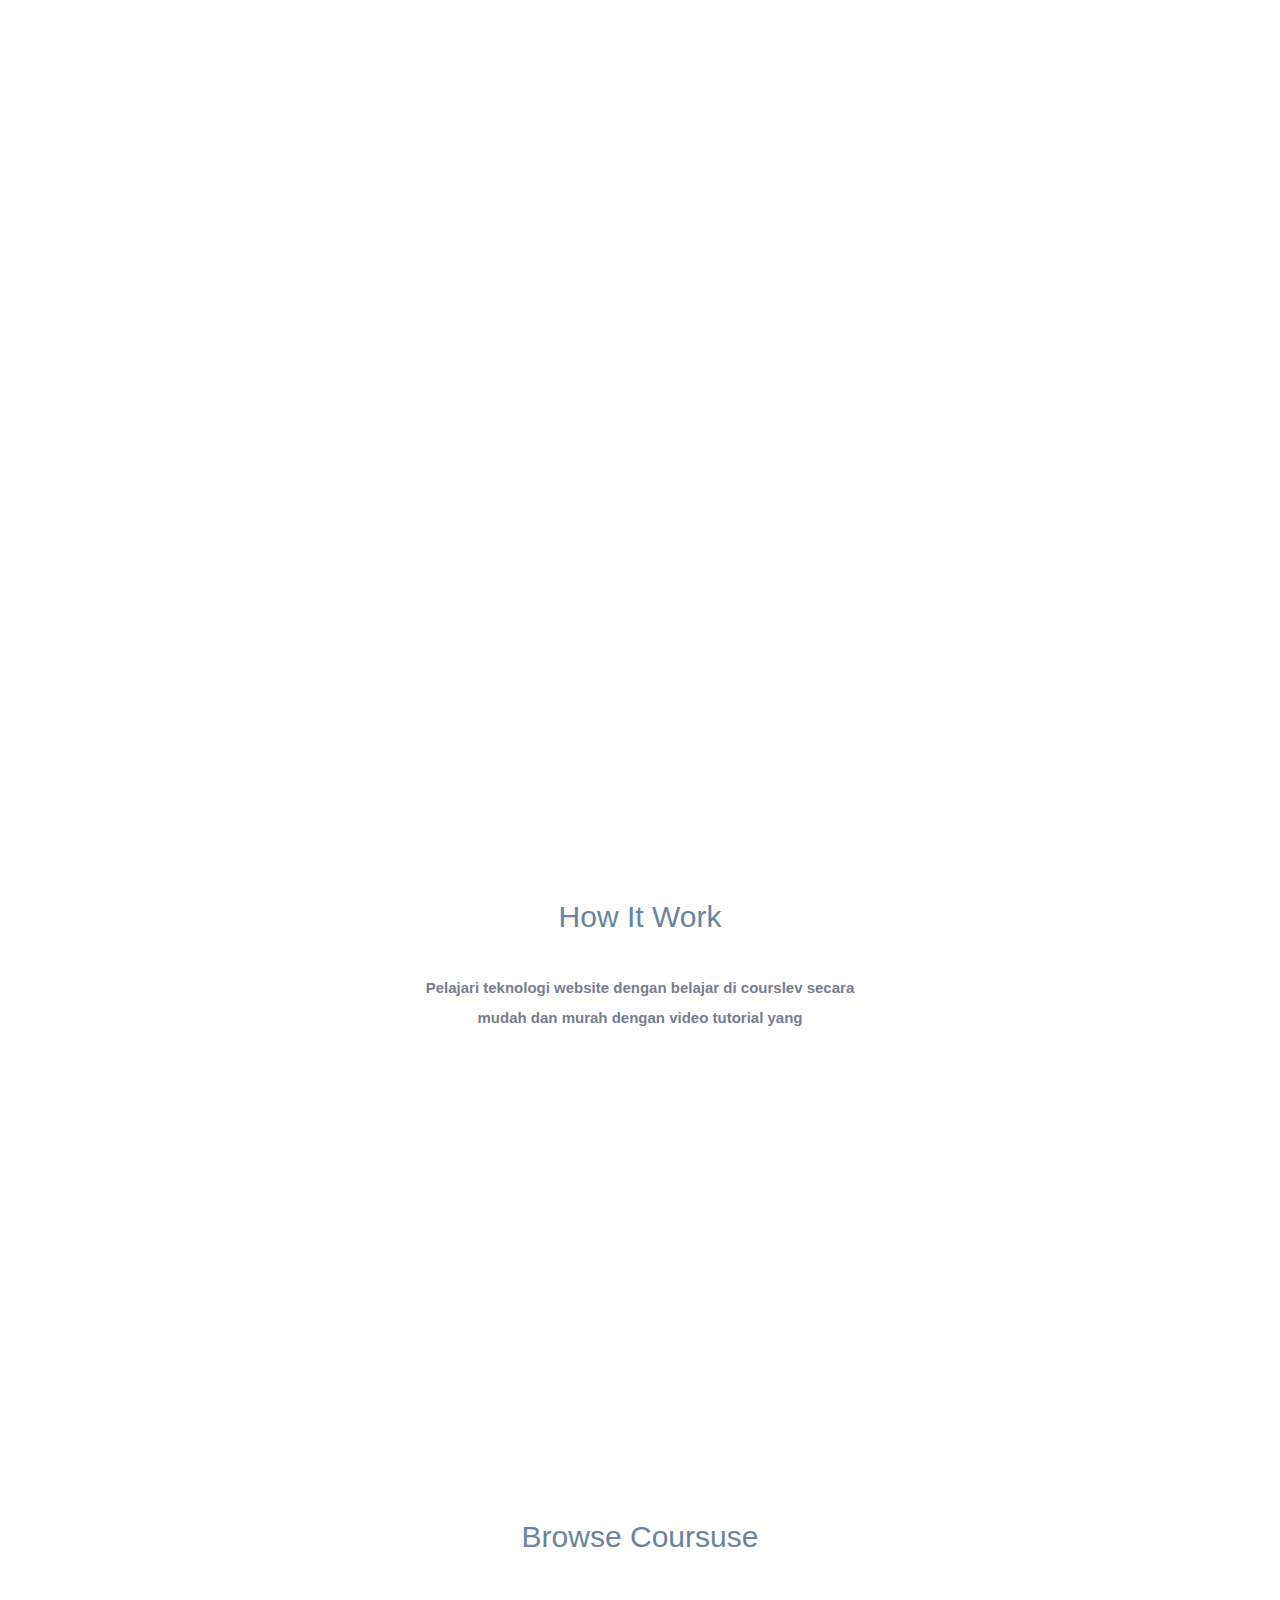
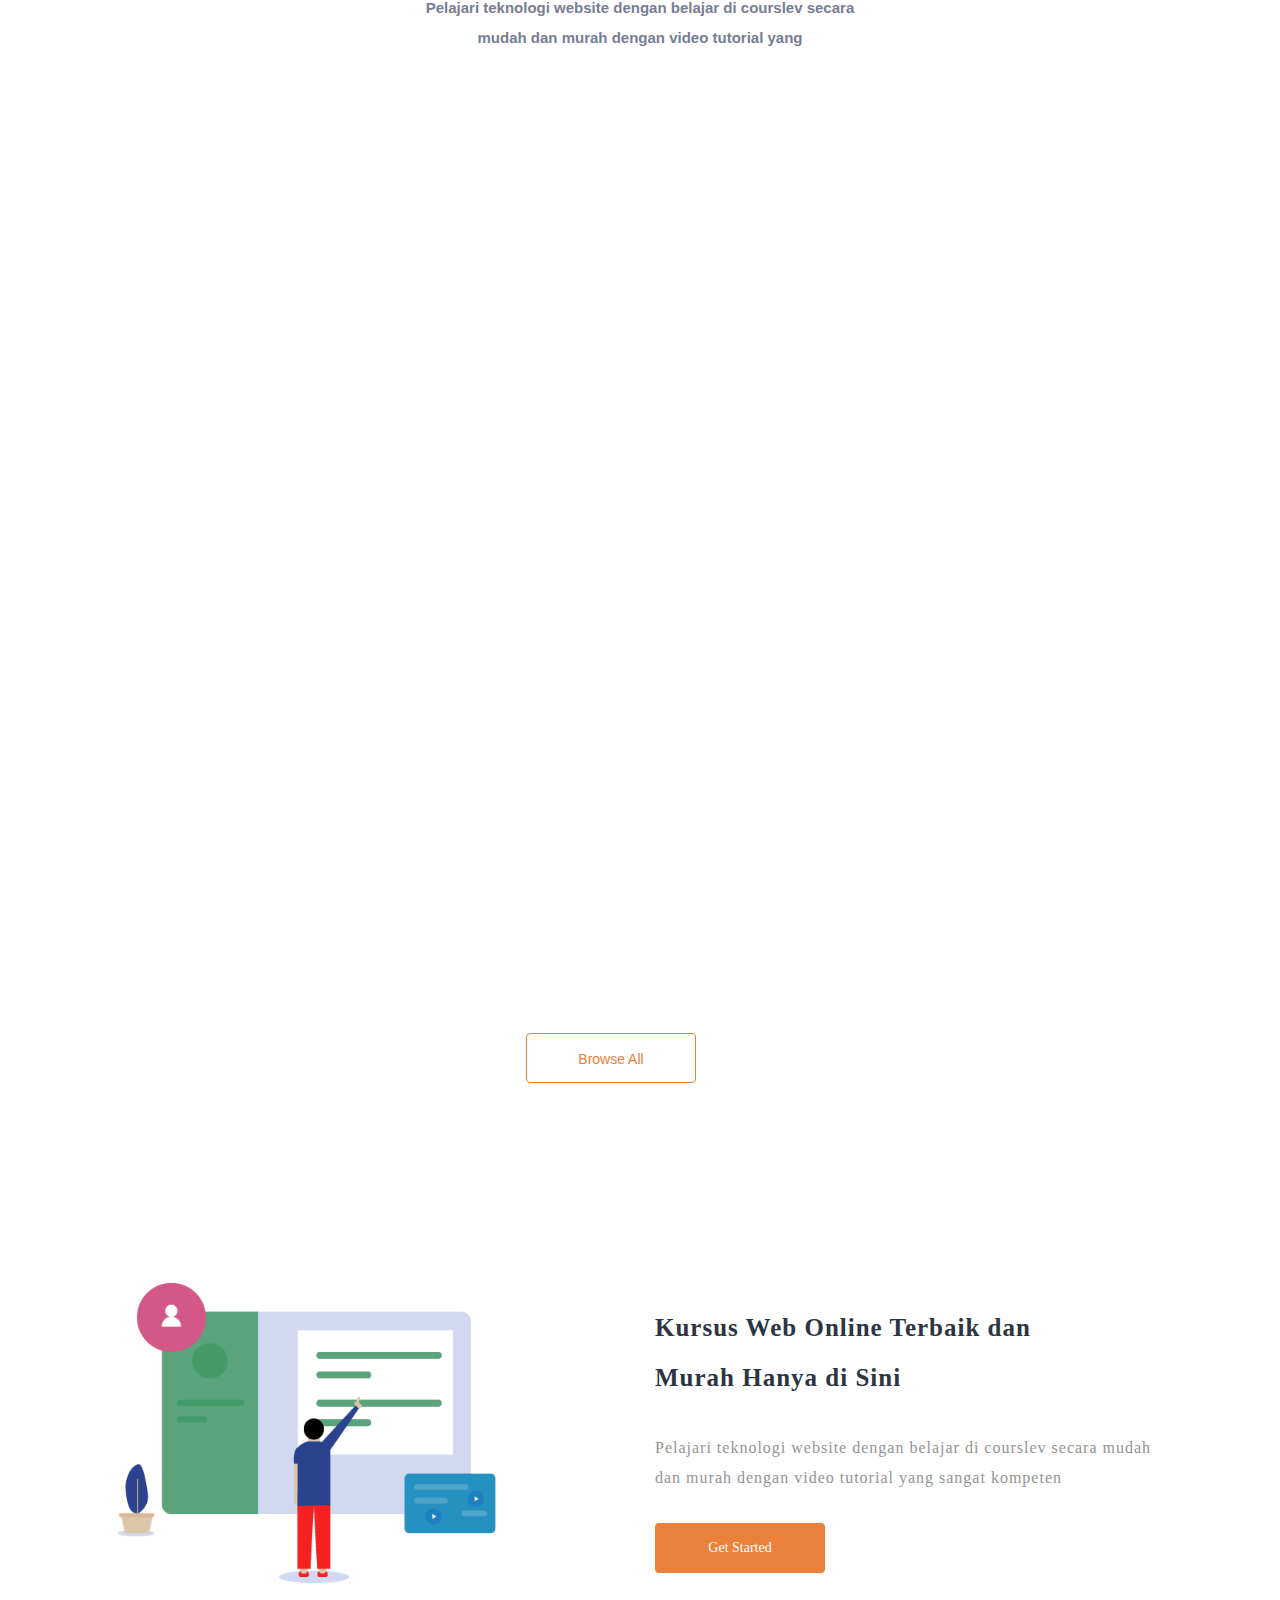
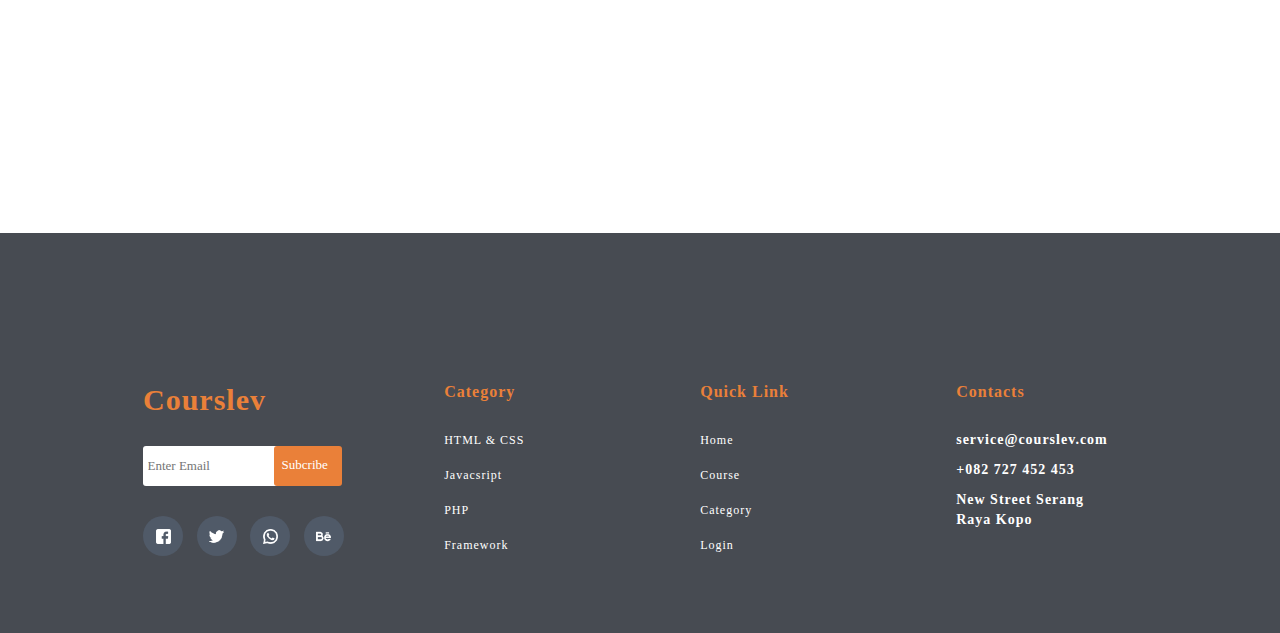
==== pages/courseweb/coursehome.html @ 41d36136 "page food web" ====
<!DOCTYPE html>
<html>
<head>
	<title>Courslev</title>
	<meta charset="utf-8">
	<meta name="viewport" content="width=device-width, initial-scale=1, maximum-scale=1">
	<link rel="stylesheet" type="text/css" href="style.css">
	<link rel="stylesheet" type="text/css" href="bootstrap/css/bootstrap.css">
	<script type="text/javascript" src="bootstrap/js/jquery.js"></script>
	<script type="text/javascript" src="food.js"></script>
</head>
<body>
	<div class="continer-fluid" id="header">
		<div class="menu">
			<!-- <img src="assets/menu.png" class="menu-icon"> -->
			<div class="col-md-4">
				<a href="#" class="logo">Courslev</a><!-- <img src="assets/logo.png" class="logo"> -->
			</div>
			<img src="assets/menu.png" class="menu-icon">
			<div class="col-md-8" id="nav">
				<ul>
					<li><a href="#home" class="scroll">Home</a></li>
					<li><a href="#Restoran" class="scroll">Course</a></li>
					<li><a href="#About" class="scroll">About</a></li>
					<li><a href="#Contact" class="scroll">Contact</a></li>
					<li><a href="#About" class="scroll">Login</a></li>
				</ul>
			</div>
		</div>

		<div class="intro">
			<div class="row">
				<div class="col-md-5 col-sm-5 col-xs-12">
					<div class="text-intro">
						<h2>Your Up <span>Next Level </span> Tecnology Now Are Your Ready?</h2>
						<p>Pelajari teknologi website dengan belajar di courslev
							secara mudah dan murah dengan video tutorial yang sangat kompeten</p>
						<a href="#" class="tombol">Get Started</a>
					</div>
				</div>

				<div class="col-md-5 col-sm-5 col-xs-12">
					<div class="image-ilus">
						<img src="assets/image-ilus.png">
					</div>
				</div>
			</div>

		</div>
	</div>

	<div class="container">
		<div class="feature">
			<div class="title">
				<h2> How It Work</h2>
				<p>Pelajari teknologi website dengan belajar di courslev secara <br>
					mudah dan murah dengan video tutorial yang </p>
			</div>
			<div class="icon">
				<div class="col" id="satu">
					<img src="assets/icon1.png">
					<h1>Create Account</h1>
					<p>Pelajari teknologi website dengan belajar di courslev secara mudah dan murah</p>
				</div>
				<div class="col" id="dua">
					<img src="assets/icon2.png">
					<h1>Buy Course</h1>
					<p>Pelajari teknologi website dengan belajar di courslev secara mudah dan murah</p>
				</div>
				<div class="col" id="tiga">
					<img src="assets/icon3.png">
					<h1>Learn Tutorial</h1>
					<p>Pelajari teknologi website dengan belajar di courslev secara mudah dan murah</p>
				</div>
			</div>
		</div>
		<div class="clear"></div>
		<div class="product">
			<div class="title">
				<h2> Browse Coursuse </h2>
				<p>Pelajari teknologi website dengan belajar di courslev secara <br> mudah dan murah dengan video tutorial yang </p>
			</div>

			<div class="row">
				<div class="col-md-3 col-sm-6 col-xs-12" id="produk">
					<div class="col-product" id="satu">
						<div class="bg-thumbnail"></div>
						<a href="#"><h2>UI Design Beginner</h2></a>
						<p> Pelajari teknologi website dengan belajar di courslev secara mudah dan murah dengan video tutorial . . .
						<label>Learn More</label></p>
						<span class="price">$20 / 4 Week</span>
					</div>
				</div>
				<div class="col-md-3 col-sm-6 col-xs-12" id="produk">
					<div class="col-product" id="dua">
						<div class="bg-thumbnail"></div>
						<a href="#"><h2>Front End Developer Beginner</h2></a>
						<p> Pelajari teknologi website dengan belajar di courslev secara mudah dan murah dengan video tutorial . . .
						<label>Learn More</label></p>
						<span class="price">$20 / 4 Week</span>
					</div>
				</div>
				<div class="col-md-3 col-sm-6 col-xs-12" id="produk">
					<div class="col-product" id="tiga">
						<div class="bg-thumbnail"></div>
						<a href="#"><h2>Back End Developer Beginner</h2></a>
						<p> Pelajari teknologi website dengan belajar di courslev secara mudah dan murah dengan video tutorial . . .
						<label>Learn More</label></p>
						<span class="price">$20 / 4 Week</span>
					</div>
				</div>
				<div class="col-md-3 col-sm-6 col-xs-12" id="produk">
					<div class="col-product" id="empat">
						<div class="bg-thumbnail"></div>
						<a href="#"><h2>Ruby On Rails Advance</h2></a>
						<p> Pelajari teknologi website dengan belajar di courslev secara mudah dan murah dengan video tutorial . . .
						<label>Learn More</label></p>
						<span class="price">$50 / 4 Week</span>
					</div>
				</div>

				<div class="col-md-3 col-sm-6 col-xs-12" id="produk">
					<div class="col-product" id="dua">
						<div class="bg-thumbnail"></div>
						<a href="#"><h2>Javascript Object Oriented programing</h2></a>
						<p> Pelajari teknologi website dengan belajar di courslev secara mudah dan murah dengan video tutorial . . .
						<label>Learn More</label></p>
						<span class="price">$20 / 4 Week</span>
					</div>
				</div>
				<div class="col-md-3 col-sm-6 col-xs-12" id="produk">
					<div class="col-product" id="satu">
						<div class="bg-thumbnail"></div>
						<a href="#"><h2>Leanr Angular V4 Typescript</h2></a>
						<p> Pelajari teknologi website dengan belajar di courslev secara mudah dan murah dengan video tutorial . . .
						<label>Learn More</label></p>
						<span class="price">$20 / 4 Week</span>
					</div>
				</div>
				<div class="col-md-3 col-sm-6 col-xs-12" id="produk">
					<div class="col-product" id="empat">
						<div class="bg-thumbnail"></div>
						<a href="#"><h2>Grapic Designer</h2></a>
						<p> Pelajari teknologi website dengan belajar di courslev secara mudah dan murah dengan video tutorial . . .
						<label>Learn More</label></p>
						<span class="price">$20 / 4 Week</span>
					</div>
				</div>
				<div class="col-md-3 col-sm-6 col-xs-12" id="produk">
					<div class="col-product" id="tiga">
						<div class="bg-thumbnail"></div>
						<a href="#"><h2>Jquey And AJAX Data API</h2></a>
						<p> Pelajari teknologi website dengan belajar di courslev secara mudah dan murah dengan video tutorial . . .
						<label>Learn More</label></p>
						<span class="price">$20 / 4 Week</span>
					</div>
				</div>

			</div>

			<a href="#" class="tombol">Browse All</a>
		</div>

		<div class="clear"></div>
	</div>

	<div class="container-fluid about-bg" style="padding: 0px 8%;"> 
		<div class="about">
			<div class="col-md-6 col-sm-6 col-xs-12" id="col">
				<img src="assets/about.png">
			</div>
			<div class="col-md-6 col-sm-6 col-xs-12" id="col">
				<h1>Kursus Web Online Terbaik dan <br> Murah Hanya di Sini</h1>
				<p>Pelajari teknologi website dengan belajar di courslev secara mudah dan murah dengan video tutorial yang sangat kompeten </p>
				<a href="#">Get Started</a>
			</div>
		</div>
	</div>

	<div class="container-fluid" style="padding: 0">
		<div class="footer">
			<div class="footer-menu">
				<div class="col-md-3 col-sm-6 col-xs-12">
					<div class="desk">
						<h1>Courslev</h1>
						<div class="newsletter">
							<form method="post">
								<input type="email" name="email" placeholder="Enter Email">
								<input type="submit" name="kirim" value="Subcribe" class="sub">
							</form>
						</div>
						<a href="#" class="socil-link">
							<img src="assets/social1.png">
						</a>
						<a href="#" class="socil-link">
							<img src="assets/social2.png">
						</a>
						<a href="#" class="socil-link">
							<img src="assets/social3.png">
						</a>
						<a href="#" class="socil-link">
							<img src="assets/social4.png">
						</a>
					</div>
				</div>
				<div class="col-md-3 col-sm-6 col-xs-12">
					<div class="link">
						<h3>Category</h3>
						<li><a href="#">HTML & CSS</a></li>
						<li><a href="#">Javacsript</a></li>
						<li><a href="#">PHP</a></li>
						<li><a href="#">Framework</a></li>
					</div>
				</div>

				<div class="col-md-3 col-sm-6 col-xs-12" id="clear">
					<div class="link">
						<h3>Quick Link</h3>
						<li><a href="#">Home</a></li>
						<li><a href="#">Course</a></li>
						<li><a href="#">Category</a></li>
						<li><a href="#">Login</a></li>
					</div>
				</div>

				<div class="col-md-3 col-sm-6 col-xs-12">
					<div class="link">
						<h3>Contacts</h3>
						<p>service@courslev.com</p>
						<p>+082 727 452 453</p>
						<p>New Street Serang Raya Kopo</p>
					</div>
				</div>

			</div>
		</div>
	</div>
</body>
</html>
---- pages/courseweb/style.css ----
#header {
  font-family: 'raleway';
  background: url("assets/bg.png");
  width: 100%;
  height: 800px;
  opacity: 0;
  visibility: hidden;
  transition: 2s all;
  -webkit-transition: 2s all;
  -moz-transition: 2s all;
  -ms-transition: 2s all;
  -o-transition: 2s all; }
  #header .menu-icon {
    height: 30px;
    width: 30px;
    position: absolute;
    top: 20px;
    right: 10%;
    display: none; }
  #header .menu {
    height: 80px;
    line-height: 80px;
    padding: 0  10%; }
    #header .menu .logo {
      float: left;
      text-decoration: none;
      color: white; }
    #header .menu li {
      display: inline-block;
      list-style: none;
      margin-left: 10%; }
      #header .menu li a {
        text-decoration: none;
        color: white; }

.intro {
  font-family: 'raleway';
  color: white;
  margin-top: 100px;
  padding: 0 10%; }
  .intro .text-intro h2 {
    letter-spacing: 2px;
    transition: 0.5s all;
    -webkit-transition: 0.5s all;
    -moz-transition: 0.5s all;
    -ms-transition: 0.5s all;
    -o-transition: 0.5s all;
    transition-delay: 0.9s;
    -webkit-transition-delay: 0.9s;
    -moz-transition-delay: 0.9s;
    -ms-transition-delay: 0.9s;
    -o-transition-delay: 0.9s;
    opacity: 0;
    visibility: hidden;
    line-height: 50px;
    font-size: 25px;
    transform: translateY(-20px); }
    .intro .text-intro h2 span {
      color: #31e8a5; }
    .intro .text-intro h2 span {
      color: #ea8039; }
  .intro .text-intro p {
    margin-top: 40px;
    font-size: 17px;
    line-height: 40px;
    transition: 0.5s all;
    -webkit-transition: 0.5s all;
    -moz-transition: 0.5s all;
    -ms-transition: 0.5s all;
    -o-transition: 0.5s all;
    transition-delay: 1.4s;
    -webkit-transition-delay: 1.4s;
    -moz-transition-delay: 1.4s;
    -ms-transition-delay: 1.4s;
    -o-transition-delay: 1.4s;
    opacity: 0;
    visibility: hidden;
    transform: translateY(-20px); }
  .intro .text-intro .tombol {
    display: inline-block;
    height: 50px;
    width: 170px;
    line-height: 50px;
    border: 1px solid #ea8039;
    text-align: center;
    color: #ea8039;
    border-radius: 4px;
    -webkit-border-radius: 4px;
    -moz-border-radius: 4px;
    -ms-border-radius: 4px;
    -o-border-radius: 4px;
    transition: 0.6s all;
    -webkit-transition: 0.6s all;
    -moz-transition: 0.6s all;
    -ms-transition: 0.6s all;
    -o-transition: 0.6s all;
    transition-delay: 1.8s;
    -webkit-transition-delay: 1.8s;
    -moz-transition-delay: 1.8s;
    -ms-transition-delay: 1.8s;
    -o-transition-delay: 1.8s;
    margin-top: 50px;
    text-decoration: none;
    transform: translateY(-20px);
    opacity: 0;
    visibility: hidden; }
    .intro .text-intro .tombol:hover {
      background: #ea8039;
      color: white;
      transition: 0.6s all;
      -webkit-transition: 0.6s all;
      -moz-transition: 0.6s all;
      -ms-transition: 0.6s all;
      -o-transition: 0.6s all; }
  .intro .image-ilus {
    text-align: center;
    padding-left: 30%; }
    .intro .image-ilus img {
      height: 250px;
      margin-top: 50px; }

.feature {
  margin-top: 100px;
  text-align: center; }
  .feature .title {
    text-align: center;
    font-size: 25px;
    font-weight: 700;
    color: #6b839e; }
    .feature .title p {
      margin-top: 40px;
      line-height: 30px;
      font-size: 15px;
      font-weight: 600;
      color: #777d93; }
  .feature .icon {
    margin-top: 100px; }
    .feature .icon #satu {
      transition-delay: 0.8s;
      -webkit-transition-delay: 0.8s;
      -moz-transition-delay: 0.8s;
      -ms-transition-delay: 0.8s;
      -o-transition-delay: 0.8s;
      transform: translateX(-100px); }
    .feature .icon #dua {
      transition-delay: 1.1s;
      -webkit-transition-delay: 1.1s;
      -moz-transition-delay: 1.1s;
      -ms-transition-delay: 1.1s;
      -o-transition-delay: 1.1s;
      transform: translateY(100px); }
    .feature .icon #tiga {
      transition-delay: 1.4s;
      -webkit-transition-delay: 1.4s;
      -moz-transition-delay: 1.4s;
      -ms-transition-delay: 1.4s;
      -o-transition-delay: 1.4s;
      transform: translateX(100px); }
    .feature .icon .col {
      width: 28%;
      margin-right: 5%;
      float: left;
      opacity: 0;
      visibility: hidden;
      transition: 0.6s all;
      -webkit-transition: 0.6s all;
      -moz-transition: 0.6s all;
      -ms-transition: 0.6s all;
      -o-transition: 0.6s all; }
      .feature .icon .col img {
        height: 100px; }
      .feature .icon .col h1 {
        font-family: 'roboto';
        margin-top: 30px;
        font-size: 15px;
        font-weight: 800;
        color: #6b839e; }
      .feature .icon .col p {
        margin-top: 20px;
        font-size: 13px;
        color: #8f9faa;
        line-height: 30px; }

.clear {
  clear: both; }

.product {
  margin-top: 150px; }
  .product .title {
    text-align: center;
    font-size: 25px;
    font-weight: 700;
    color: #6b839e; }
    .product .title p {
      margin-top: 40px;
      line-height: 30px;
      font-size: 15px;
      font-weight: 600;
      color: #777d93; }
  .product .row {
    margin-top: 150px; }
    .product .row #produk {
      padding: 0 1%; }
      .product .row #produk #satu {
        transition-delay: 0.8s;
        -webkit-transition-delay: 0.8s;
        -moz-transition-delay: 0.8s;
        -ms-transition-delay: 0.8s;
        -o-transition-delay: 0.8s; }
      .product .row #produk #dua {
        transition-delay: 1.1s;
        -webkit-transition-delay: 1.1s;
        -moz-transition-delay: 1.1s;
        -ms-transition-delay: 1.1s;
        -o-transition-delay: 1.1s; }
      .product .row #produk #tiga {
        transition-delay: 1.4s;
        -webkit-transition-delay: 1.4s;
        -moz-transition-delay: 1.4s;
        -ms-transition-delay: 1.4s;
        -o-transition-delay: 1.4s; }
      .product .row #produk #empat {
        transition-delay: 1.7s;
        -webkit-transition-delay: 1.7s;
        -moz-transition-delay: 1.7s;
        -ms-transition-delay: 1.7s;
        -o-transition-delay: 1.7s; }
      .product .row #produk .col-product {
        width: 100%;
        height: 360px;
        padding-bottom: 30px;
        margin-bottom: 30px;
        background: white;
        box-shadow: 0px 0px 50px 0.1px rgba(0, 0, 0, 0.2);
        -webkit-box-shadow: 0px 0px 50px 0.1px rgba(0, 0, 0, 0.2);
        -moz-box-shadow: 0px 0px 50px 0.1px rgba(0, 0, 0, 0.2);
        -ms-box-shadow: 0px 0px 50px 0.1px rgba(0, 0, 0, 0.2);
        -o-box-shadow: 0px 0px 50px 0.1px rgba(0, 0, 0, 0.2);
        border-radius: 5px;
        -webkit-border-radius: 5px;
        -moz-border-radius: 5px;
        -ms-border-radius: 5px;
        -o-border-radius: 5px;
        position: relative;
        opacity: 0;
        visibility: hidden;
        transition: 0.6s all;
        -webkit-transition: 0.6s all;
        -moz-transition: 0.6s all;
        -ms-transition: 0.6s all;
        -o-transition: 0.6s all; }
        .product .row #produk .col-product .bg-thumbnail {
          height: 190px;
          width: 100%;
          background: #6585ce;
          border-radius: 5px 5px 0 0;
          -webkit-border-radius: 5px 5px 0 0;
          -moz-border-radius: 5px 5px 0 0;
          -ms-border-radius: 5px 5px 0 0;
          -o-border-radius: 5px 5px 0 0; }
        .product .row #produk .col-product a {
          text-decoration: none;
          color: #6c6c6c; }
          .product .row #produk .col-product a h2 {
            font-size: 15px;
            line-height: 22px;
            font-weight: 600;
            margin: 20px 8%;
            font-family: 'roboto';
            transition: 0.6s all;
            -webkit-transition: 0.6s all;
            -moz-transition: 0.6s all;
            -ms-transition: 0.6s all;
            -o-transition: 0.6s all; }
            .product .row #produk .col-product a h2:hover {
              color: #6585ce; }
        .product .row #produk .col-product p {
          font-size: 11px;
          font-weight: 600;
          margin: 10px 8%;
          color: #bcbcbc;
          line-height: 20px; }
          .product .row #produk .col-product p label {
            color: #eca37b; }
        .product .row #produk .col-product span {
          height: 25px;
          width: 90px;
          line-height: 25px;
          background: #eca37b;
          font-size: 12px;
          text-align: center;
          color: white;
          position: absolute;
          right: 0px;
          top: 50px; }
        .product .row #produk .col-product button {
          background: #6585ce;
          border: none;
          height: 50px;
          width: 160px;
          margin-left: 17%;
          color: white;
          opacity: 0;
          overflow: hiden;
          transition: 0.6s all;
          -webkit-transition: 0.6s all;
          -moz-transition: 0.6s all;
          -ms-transition: 0.6s all;
          -o-transition: 0.6s all; }
          .product .row #produk .col-product button:hover {
            background: #eca37b; }
  .product .tombol {
    display: inline-block;
    height: 50px;
    width: 170px;
    line-height: 50px;
    border: 1px solid #ea8039;
    text-align: center;
    color: #ea8039;
    border-radius: 4px;
    -webkit-border-radius: 4px;
    -moz-border-radius: 4px;
    -ms-border-radius: 4px;
    -o-border-radius: 4px;
    transition: 0.6s all;
    -webkit-transition: 0.6s all;
    -moz-transition: 0.6s all;
    -ms-transition: 0.6s all;
    -o-transition: 0.6s all;
    margin-top: 50px;
    text-decoration: none;
    margin-left: 40%; }
    .product .tombol:hover {
      background: #ea8039;
      color: white; }

.about-bg {
  margin-top: 200px;
  height: 500px; }
  .about-bg .about {
    font-family: 'roboto'; }
    .about-bg .about #col img {
      height: 300px; }
    .about-bg .about #col h1 {
      font-size: 25px;
      letter-spacing: 1px;
      font-weight: 800;
      line-height: 50px;
      color: #2c3541; }
    .about-bg .about #col p {
      margin-top: 30px;
      font-size: 16px;
      line-height: 30px;
      letter-spacing: 1px;
      color: #939393; }
    .about-bg .about #col a {
      display: inline-block;
      height: 50px;
      width: 170px;
      background: #ea8039;
      text-align: center;
      line-height: 50px;
      color: white;
      border-radius: 4px;
      -webkit-border-radius: 4px;
      -moz-border-radius: 4px;
      -ms-border-radius: 4px;
      -o-border-radius: 4px;
      transition: 0.6s all;
      -webkit-transition: 0.6s all;
      -moz-transition: 0.6s all;
      -ms-transition: 0.6s all;
      -o-transition: 0.6s all;
      margin-top: 20px;
      text-decoration: none; }
      .about-bg .about #col a:hover {
        background: #6585ce;
        color: white; }

.footer {
  margin-top: 50px;
  font-family: 'raleway';
  background: #474b52;
  width: 100%;
  height: 400px;
  background-size: cover;
  -webkit-background-size: cover;
  -moz-background-size: cover;
  -o-background-size: cover;
  -ms-background-size: cover;
  padding: 30px 10%; }
  .footer .footer-menu {
    margin-top: 100px; }
    .footer .footer-menu .desk h1 {
      font-size: 30px;
      letter-spacing: 1px;
      font-weight: 800;
      color: #ea8039;
      margin-bottom: 15px; }
    .footer .footer-menu .desk .newsletter {
      margin-top: 30px;
      position: relative; }
      .footer .footer-menu .desk .newsletter input {
        height: 40px;
        width: 80%;
        font-size: 13px;
        padding-left: 2%;
        border: none;
        color: #939393;
        border-radius: 3px;
        -webkit-border-radius: 3px;
        -moz-border-radius: 3px;
        -ms-border-radius: 3px;
        -o-border-radius: 3px; }
      .footer .footer-menu .desk .newsletter .sub {
        width: 30%;
        padding-left: 0;
        margin-left: -50px;
        color: white;
        background: #ea8039;
        position: absolute;
        transition: 0.3s all;
        -webkit-transition: 0.3s all;
        -moz-transition: 0.3s all;
        -ms-transition: 0.3s all;
        -o-transition: 0.3s all; }
        .footer .footer-menu .desk .newsletter .sub:hover {
          background: #6585ce; }
    .footer .footer-menu .desk .socil-link {
      height: 40px;
      width: 40px;
      border-radius: 50px;
      -webkit-border-radius: 50px;
      -moz-border-radius: 50px;
      -ms-border-radius: 50px;
      -o-border-radius: 50px;
      text-align: center;
      text-decoration: none;
      background: #505a68;
      line-height: 40px;
      display: inline-block;
      margin-top: 30px;
      margin-right: 10px; }
      .footer .footer-menu .desk .socil-link:hover {
        background: #ea8039; }
      .footer .footer-menu .desk .socil-link img {
        height: 15px; }
    .footer .footer-menu .link {
      padding: 0 20%; }
      .footer .footer-menu .link h3 {
        font-size: 16px;
        letter-spacing: 1px;
        font-weight: 600;
        color: #ea8039;
        margin-bottom: 30px; }
      .footer .footer-menu .link li {
        margin-top: 15px;
        list-style: none;
        transition: 0.2s all;
        -webkit-transition: 0.2s all;
        -moz-transition: 0.2s all;
        -ms-transition: 0.2s all;
        -o-transition: 0.2s all; }
        .footer .footer-menu .link li:hover {
          transform: translateX(5px); }
        .footer .footer-menu .link li a {
          text-decoration: none;
          font-size: 12px;
          letter-spacing: 1px;
          color: white; }
          .footer .footer-menu .link li a:hover {
            color: #ea8039; }
      .footer .footer-menu .link p {
        color: white;
        font-size: 14px;
        letter-spacing: 1px;
        font-weight: 600; }

@media screen and (max-width: 768px) {
  #header {
    height: 650px; }
    #header .menu-icon {
      display: block; }
    #header .menu {
      padding: 0  0%; }
      #header .menu .logo {
        margin-left: 10%; }
      #header .menu ul.active {
        display: block; }
      #header .menu ul {
        display: none;
        height: auto;
        width: 100%;
        background: white;
        padding: 10px 0px;
        position: absolute;
        left: 0px;
        top: 60px;
        z-index: 2; }
        #header .menu ul li {
          float: none;
          display: block;
          line-height: 50px; }
          #header .menu ul li a {
            color: black; }

  .intro {
    margin-top: 50px;
    padding: 0 50px; }
    .intro .text-intro h2 {
      letter-spacing: 2px;
      font-size: 15px;
      line-height: 30px; }
    .intro .text-intro p {
      margin-top: 50px;
      font-size: 15px;
      line-height: 30px; }
    .intro .image-ilus {
      text-align: center;
      padding-left: 30%; }
      .intro .image-ilus img {
        height: 150px; }

  .feature {
    margin-top: 100px;
    text-align: center; }
    .feature .title {
      text-align: center; }
      .feature .title p {
        margin-top: 40px;
        line-height: 30px;
        font-size: 16px; }
    .feature .icon {
      margin-top: 100px; }
      .feature .icon .col {
        width: 100%;
        padding: 0 20%;
        margin-bottom: 50px; }
        .feature .icon .col img {
          height: 50px; }
        .feature .icon .col h1 {
          font-family: 'roboto';
          margin-top: 30px;
          font-size: 25px;
          font-weight: bold 90px; }
        .feature .icon .col p {
          line-height: 40px;
          font-size: 20px; }

  .about-bg .about {
    font-family: 'roboto'; }
    .about-bg .about #col img {
      height: 220px;
      margin-top: 30px; }
    .about-bg .about #col h1 {
      font-size: 18px;
      letter-spacing: 1px;
      font-weight: 700;
      line-height: 30px; }
    .about-bg .about #col p {
      margin-top: 20px; }
    .about-bg .about #col a {
      margin-top: 10px; }

  .footer {
    margin-top: 20px;
    padding-left: 10%;
    height: 500px; }
    .footer .footer-menu {
      margin-top: 20px; }
      .footer .footer-menu .desk {
        margin-bottom: 50px; }
      .footer .footer-menu #clear {
        clear: both; }
      .footer .footer-menu .link {
        padding: 0 0%; } }
@media screen and (max-width: 486px) {
  .intro .text-intro p {
    font-size: 12px; }
  .intro .image-ilus {
    padding: 0; }
    .intro .image-ilus img {
      height: 120px; }

  .feature .title {
    padding: 0 10%; }
    .feature .title h2 {
      font-size: 20px; }
    .feature .title p {
      font-size: 14px; }
  .feature .icon .col {
    padding: 0 6%; }
    .feature .icon .col h1 {
      font-size: 20px; }
    .feature .icon .col p {
      line-height: 30px;
      font-size: 16px; }

  .product .title h2 {
    font-size: 20px; }
  .product .title p {
    font-size: 14px; }
  .product .row #produk {
    padding: 0 8%; }
  .product .tombol {
    margin-left: 25%; }

  .about-bg {
    margin-top: 50px; }
    .about-bg .about {
      font-family: 'roboto'; }
      .about-bg .about #col img {
        height: 200px;
        width: 100%; }

  .footer {
    margin-top: 100px;
    height: 840px; }
    .footer .newsletter h1 {
      font-size: 18px;
      font-weight: 700; }
    .footer .newsletter input {
      width: 70%;
      font-size: 13px;
      padding-left: 10%; }
    .footer .newsletter input[type="submit"] {
      width: 30%; }
    .footer .footer-menu {
      margin-top: 10px; }
      .footer .footer-menu .desk {
        margin-bottom: 20px; }
        .footer .footer-menu .desk h1 {
          font-size: 20px; }
      .footer .footer-menu .link {
        margin-bottom: 20px; } }

/*# sourceMappingURL=style.css.map */
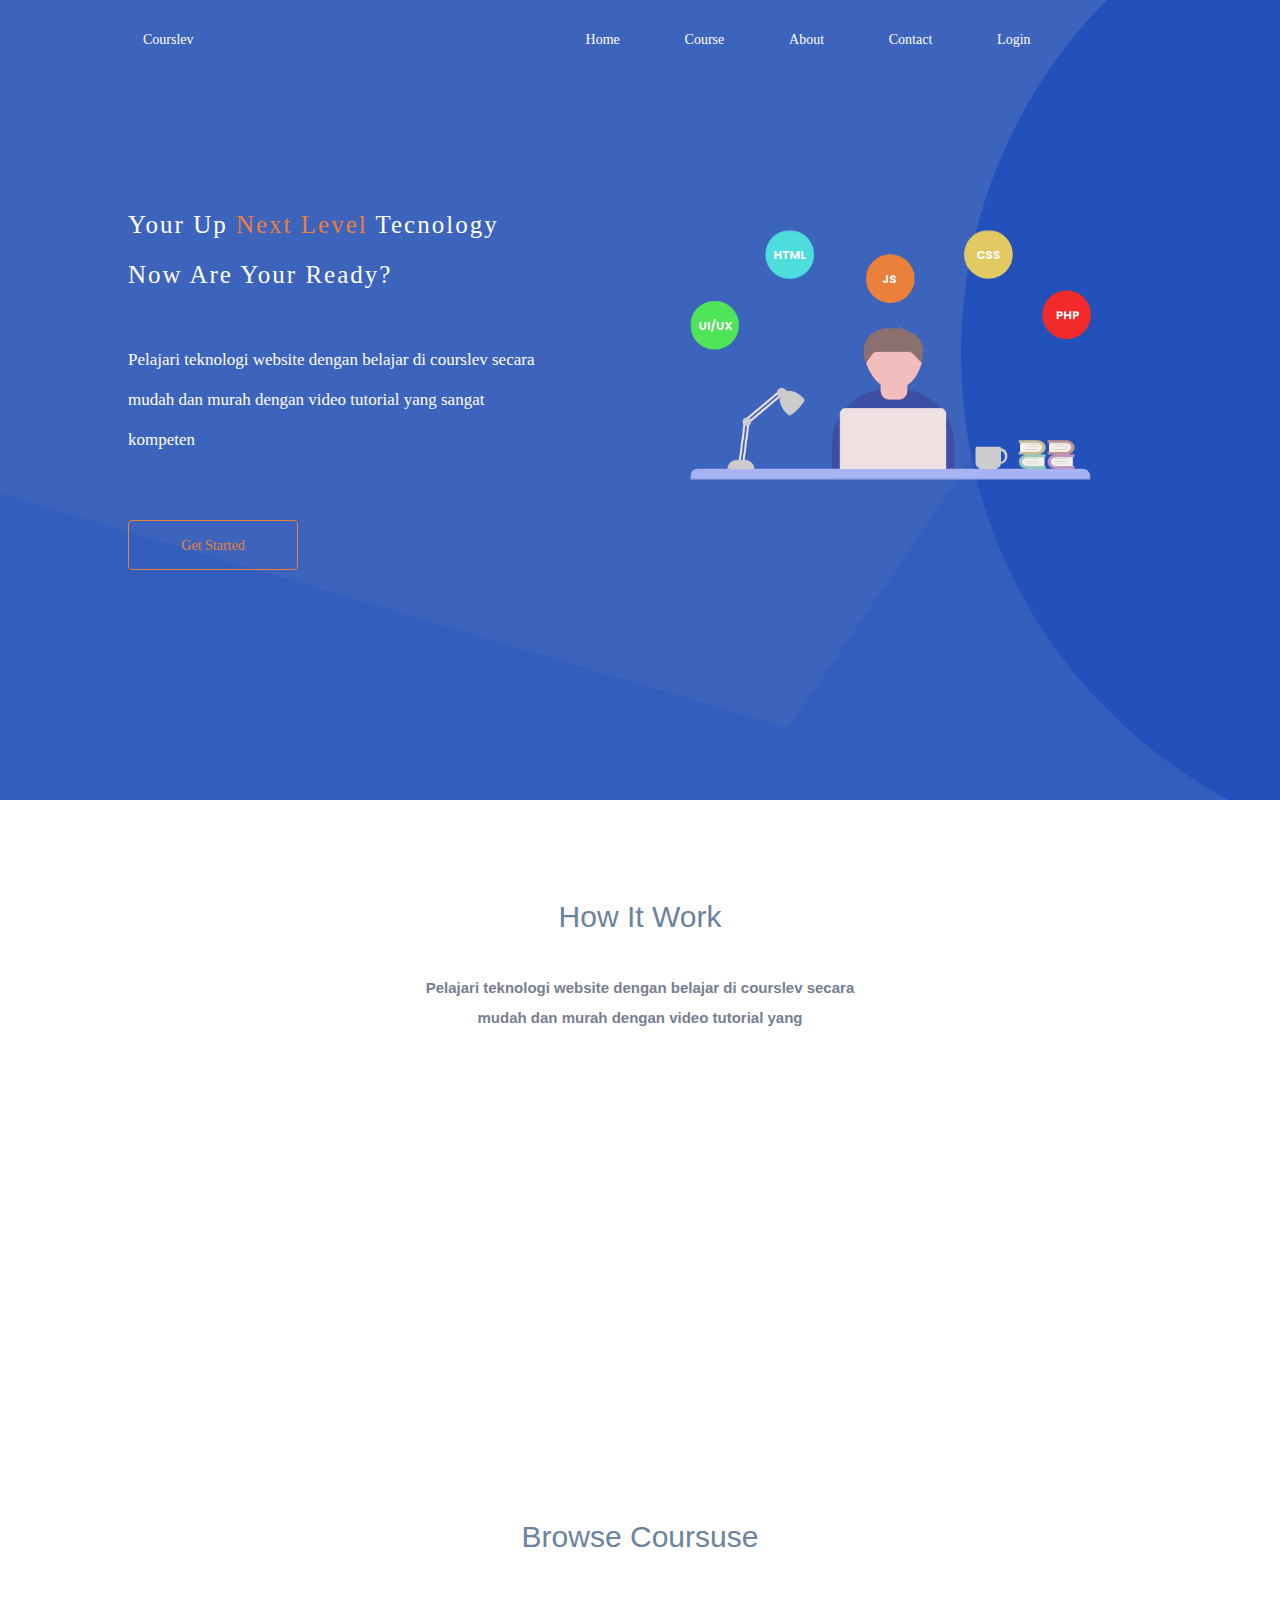
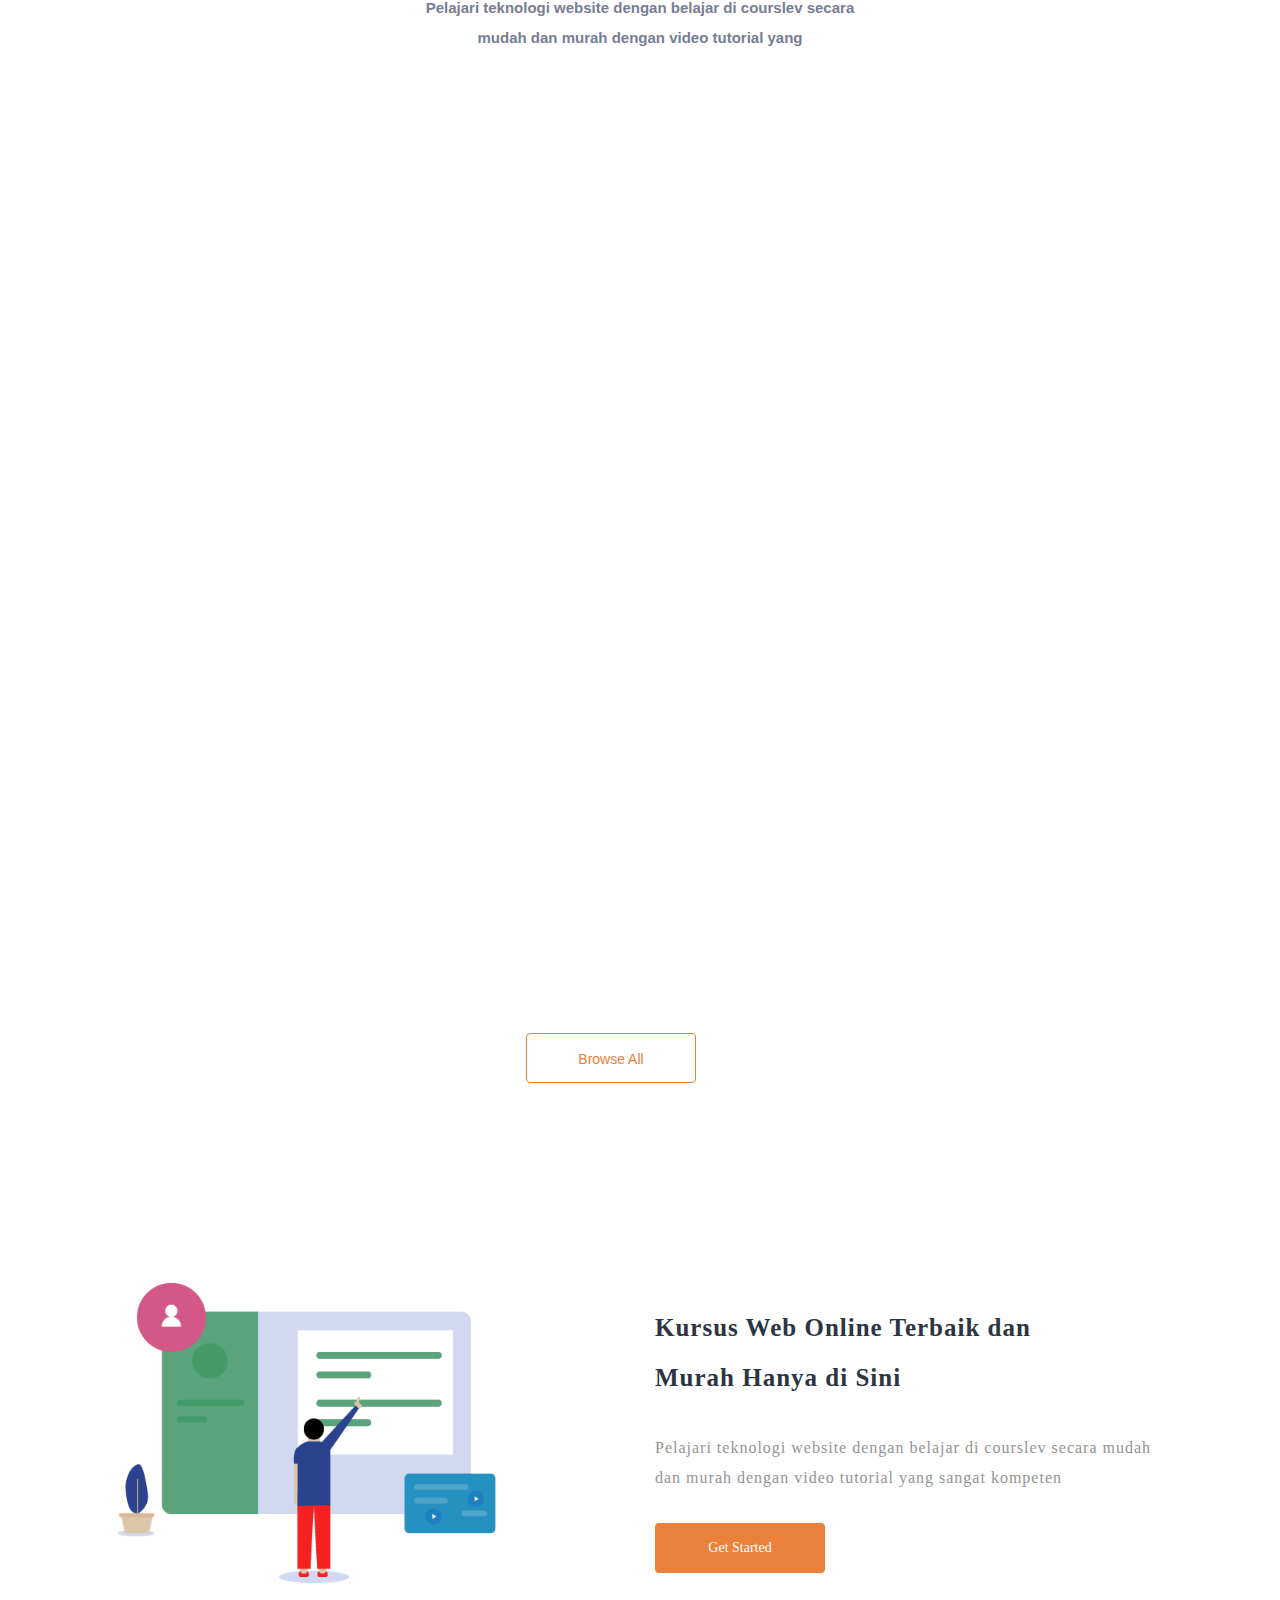
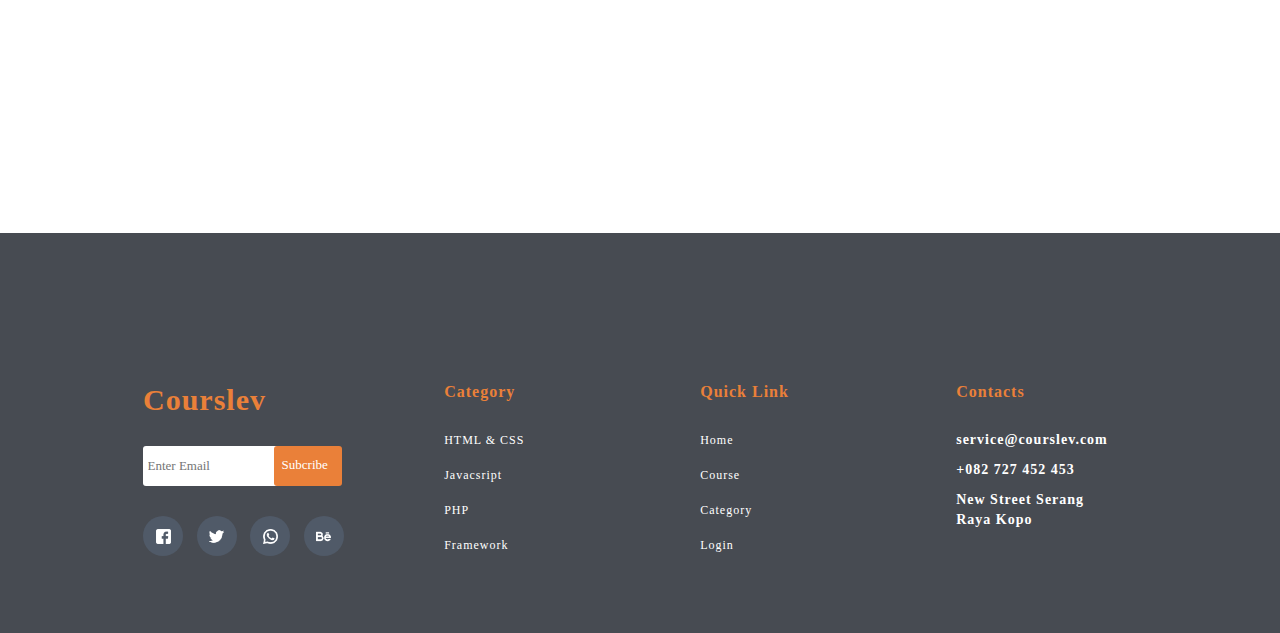
==== commit 3165d824: "update" ====
--- a/pages/courseweb/coursehome.html
+++ b/pages/courseweb/coursehome.html
@@ -7,7 +7,7 @@
 	<link rel="stylesheet" type="text/css" href="style.css">
 	<link rel="stylesheet" type="text/css" href="bootstrap/css/bootstrap.css">
 	<script type="text/javascript" src="bootstrap/js/jquery.js"></script>
-	<script type="text/javascript" src="food.js"></script>
+	<script type="text/javascript" src="course.js"></script>
 </head>
 <body>
 	<div class="continer-fluid" id="header">
